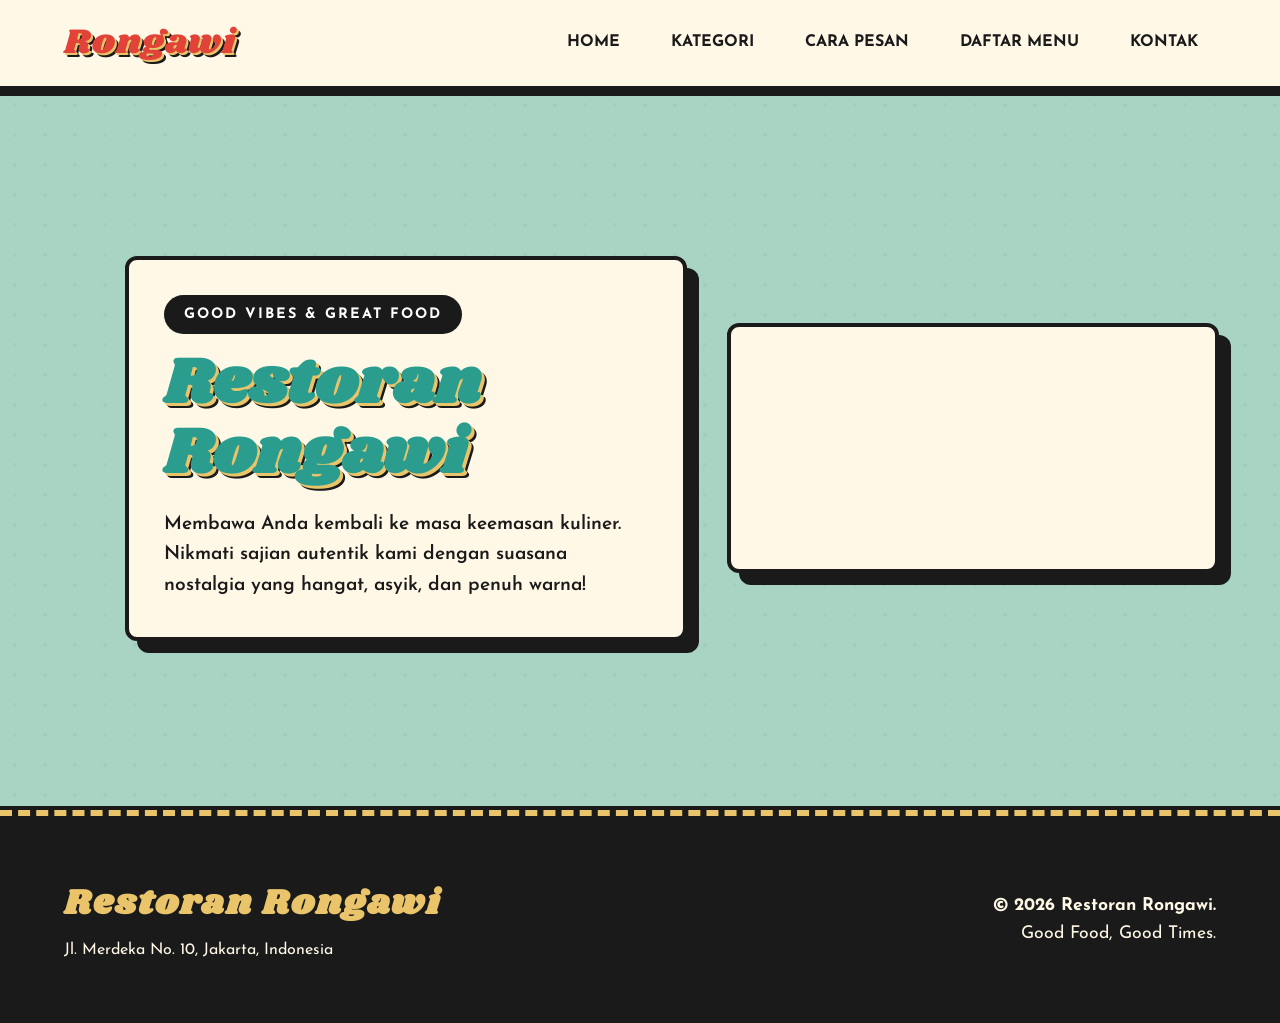
==== index.html @ 77d90e02 "Add files via upload" ====
<!doctype html>
<html lang="id">
  <head>
    <meta charset="UTF-8" />
    <meta name="viewport" content="width=device-width, initial-scale=1.0" />
    <title>Restoran Rongawi | Classic Retro Dining</title>
    <link rel="preconnect" href="https://fonts.googleapis.com" />
    <link rel="preconnect" href="https://fonts.gstatic.com" crossorigin />
    <link
      href="https://fonts.googleapis.com/css2?family=Josefin+Sans:wght@400;600;700&family=Shrikhand&display=swap"
      rel="stylesheet"
    />
    <link rel="stylesheet" href="style.css" />
  </head>

  <body>
    <!-- Menu Navigasi -->
    <nav class="navbar">
      <div class="nav-brand">Rongawi</div>
      <ul class="nav-links">
        <li><a href="index.html">Home</a></li>
        <li><a href="kategori.html">Kategori</a></li>
        <li><a href="cara-pesan.html">Cara Pesan</a></li>
        <li><a href="daftar-menu.html">Daftar Menu</a></li>
        <li><a href="kontak.html">Kontak</a></li>
      </ul>
    </nav>

    <!-- Header / Hero Section dengan Layout Berdampingan (Deskripsi + Video Autoplay) -->
    <header class="hero" id="home">
      <div class="hero-overlay"></div>
      <div class="hero-container">
        <!-- Kotak Deskripsi Resto -->
        <div class="hero-content">
          <span class="subtitle">Good Vibes & Great Food</span>
          <h1>Restoran Rongawi</h1>
          <p class="intro">
            Membawa Anda kembali ke masa keemasan kuliner. Nikmati sajian
            autentik kami dengan suasana nostalgia yang hangat, asyik, dan penuh
            warna!
          </p>
        </div>

        <!-- Kotak Video Cuplikan Dapur (Autoplay & Loop) -->
        <div class="hero-video-wrapper">
          <video autoplay muted loop playsinline>
            <source src="video_menu_resto.mp4" type="video/mp4" />
            Maaf, browser Anda tidak mendukung pemutaran video.
          </video>
        </div>
      </div>
    </header>

    <!-- Footer -->
    <footer>
      <div class="footer-content">
        <div class="footer-brand">
          <h2>Restoran Rongawi</h2>
          <p>Jl. Merdeka No. 10, Jakarta, Indonesia</p>
        </div>
        <div class="footer-meta">
          <p class="copyright">&copy; 2026 Restoran Rongawi.</p>
          <p>Good Food, Good Times.</p>
        </div>
      </div>
    </footer>
  </body>
</html>
---- style.css ----
/* Variabel Warna & Font Tema Retro Modern */
:root {
  --bg-main: #fff8e7; /* Krem Vintage */
  --bg-card: #ffffff;
  --text-main: #1a1a1a; /* Hitam Pekat */
  --accent-red: #e24339; /* Merah Terang Retro */
  --accent-teal: #2a9d8f; /* Hijau Tosca Klasik */
  --accent-yellow: #e9c46a; /* Kuning Mustard */
  --border-color: #1a1a1a;

  --font-heading: "Shrikhand", cursive;
  --font-body: "Josefin Sans", sans-serif;
}

/* Reset Dasar */
* {
  margin: 0;
  padding: 0;
  box-sizing: border-box;
  font-family: var(--font-body);
}

html {
  scroll-behavior: smooth;
}

body {
  background-color: var(--bg-main);
  color: var(--text-main);
  line-height: 1.6;
  background-image: radial-gradient(rgba(0, 0, 0, 0.05) 2px, transparent 2px);
  background-size: 30px 30px;
}

/* Gaya Navigasi (Navbar) */
.navbar {
  background-color: var(--bg-main);
  border-bottom: 4px solid var(--border-color);
  position: sticky;
  top: 0;
  z-index: 1000;
  display: flex;
  justify-content: space-between;
  align-items: center;
  padding: 15px 5%;
  box-shadow: 0 6px 0px var(--border-color);
}

.nav-brand {
  font-family: var(--font-heading);
  font-size: 2.2rem;
  color: var(--accent-red);
  text-shadow:
    2px 2px 0px var(--accent-yellow),
    4px 4px 0px var(--border-color);
  letter-spacing: 1px;
}

.nav-links {
  list-style: none;
  display: flex;
  gap: 15px;
}

.nav-links li a {
  text-decoration: none;
  color: var(--text-main);
  font-size: 1rem;
  font-weight: 700;
  text-transform: uppercase;
  padding: 8px 16px;
  border: 2px solid transparent;
  border-radius: 20px;
  transition: all 0.2s ease;
}

.nav-links li a:hover {
  background-color: var(--accent-yellow);
  border: 2px solid var(--border-color);
  box-shadow: 3px 3px 0px var(--border-color);
}

/* Hero Section (Rata Kiri) */
.hero {
  position: relative;
  height: 80vh;
  background: url("https://images.unsplash.com/photo-1555396273-367ea4eb4db5?auto=format&fit=crop&w=1920&q=80")
    center/cover no-repeat;
  display: flex;
  align-items: center;
  justify-content: flex-start;
  padding-left: 5%;
  border-bottom: 4px solid var(--border-color);
}

.hero-overlay {
  position: absolute;
  top: 0;
  left: 0;
  width: 100%;
  height: 100%;
  background: rgba(42, 157, 143, 0.4);
}

.hero-content {
  position: relative;
  z-index: 2;
  background-color: var(--bg-main);
  padding: 40px;
  max-width: 600px;
  text-align: left;
  border: 4px solid var(--border-color);
  border-radius: 12px;
  box-shadow: 12px 12px 0px var(--border-color);
}

.hero-content .subtitle {
  display: inline-block;
  background-color: var(--text-main);
  color: #fff;
  padding: 8px 20px;
  border-radius: 30px;
  font-size: 0.9rem;
  font-weight: 700;
  text-transform: uppercase;
  letter-spacing: 2px;
  margin-bottom: 15px;
}

.hero-content h1 {
  font-family: var(--font-heading);
  font-size: 4rem;
  color: var(--accent-teal);
  text-shadow:
    3px 3px 0px var(--accent-yellow),
    5px 5px 0px var(--text-main);
  margin-bottom: 20px;
  line-height: 1.1;
}

.hero-content .intro {
  font-size: 1.2rem;
  font-weight: 600;
  color: var(--text-main);
}

/* Container Utama */
.container {
  max-width: 1200px;
  margin: 60px auto;
  padding: 0 20px;
}

/* Judul Section Umum */
.section-header {
  margin-bottom: 40px;
  text-align: left;
}

h2 {
  font-family: var(--font-heading);
  color: var(--accent-red);
  font-size: 2.8rem;
  text-shadow: 3px 3px 0px var(--border-color);
  margin-bottom: 10px;
  letter-spacing: 2px;
}

.section-desc {
  font-size: 1.2rem;
  font-weight: 600;
  color: var(--text-main);
}

/* Bagian Info - Split Layout (Zig-zag) */
.info-section {
  padding: 50px 40px;
  margin-bottom: 60px;
  background-color: var(--accent-yellow);
  border-radius: 16px;
  border: 4px solid var(--border-color);
  box-shadow: 10px 10px 0px var(--border-color);
}

#cara-pesan {
  background-color: var(--accent-teal);
}

#cara-pesan h2,
#cara-pesan .section-desc {
  color: var(--bg-main);
}

#cara-pesan h2 {
  text-shadow: 3px 3px 0px var(--border-color);
}

/* Layout Flex untuk Teks Berdampingan dengan Konten */
.split-layout {
  display: flex;
  gap: 50px;
  align-items: flex-start;
}

.split-layout.reverse {
  flex-direction: row-reverse;
}

.split-text {
  flex: 1;
  /* Diubah menjadi posisi normal (tidak sticky) agar stabil pada halaman terpisah yang pendek */
  position: relative;
}

.split-content {
  flex: 1.5;
}

.category-list,
.steps-list {
  padding-left: 0;
}

.category-list > li {
  list-style: none;
  background: var(--bg-main);
  border: 3px solid var(--border-color);
  border-radius: 12px;
  padding: 20px;
  margin-bottom: 20px;
  box-shadow: 6px 6px 0px var(--border-color);
}

.category-list > li > strong {
  font-family: var(--font-heading);
  font-size: 1.6rem;
  color: var(--accent-red);
  display: block;
  margin-bottom: 10px;
  text-shadow: 2px 2px 0px var(--border-color);
}

.category-list ul {
  margin-left: 20px;
  list-style-type: square;
  font-weight: 600;
  font-size: 1.1rem;
}

.steps-list li {
  margin-bottom: 15px;
  font-size: 1.1rem;
  font-weight: 600;
  background: var(--bg-main);
  color: var(--text-main);
  padding: 15px 20px;
  border: 3px solid var(--border-color);
  border-radius: 10px;
  box-shadow: 5px 5px 0px var(--border-color);
}

/* Bagian Video */
.video-section {
  margin-bottom: 80px;
}

.video-wrapper {
  width: 100%;
  border: 4px solid var(--border-color);
  border-radius: 16px;
  overflow: hidden;
  box-shadow: 12px 12px 0px var(--border-color);
  background-color: var(--bg-main);
}

video {
  width: 100%;
  display: block;
}

/* Layout Grid untuk Daftar Menu */
.menu-grid {
  display: grid;
  grid-template-columns: repeat(auto-fit, minmax(260px, 1fr));
  gap: 30px;
  list-style: none;
}

.menu-card {
  background-color: var(--bg-card);
  border: 4px solid var(--border-color);
  border-radius: 12px;
  overflow: hidden;
  box-shadow: 8px 8px 0px var(--border-color);
  transition:
    transform 0.2s ease,
    box-shadow 0.2s ease;
}

.menu-card:hover {
  transform: translate(-5px, -5px);
  box-shadow: 13px 13px 0px var(--accent-red);
}

.card-img-wrapper {
  width: 100%;
  height: 200px;
  border-bottom: 4px solid var(--border-color);
  overflow: hidden;
}

.menu-card img {
  width: 100%;
  height: 100%;
  object-fit: cover;
  filter: saturate(1.2) contrast(1.1);
}

.card-body {
  padding: 20px;
  display: flex;
  justify-content: space-between;
  align-items: center;
  background-color: var(--bg-main);
}

.menu-card h3 {
  font-family: var(--font-heading);
  color: var(--accent-teal);
  font-size: 1.3rem;
}

.menu-card .price {
  background-color: var(--accent-yellow);
  color: var(--text-main);
  border: 3px solid var(--border-color);
  padding: 5px 12px;
  border-radius: 20px;
  font-weight: 700;
  box-shadow: 3px 3px 0px var(--border-color);
}

/* Footer / Kontak */
footer {
  background-color: var(--text-main);
  color: var(--bg-main);
  padding: 60px 5%;
  border-top: 6px dashed var(--accent-yellow);
}

.footer-content {
  display: flex;
  justify-content: space-between;
  align-items: center;
  flex-wrap: wrap;
  gap: 20px;
}

.footer-brand h2 {
  color: var(--accent-yellow);
  text-shadow: none;
  font-size: 2.2rem;
  margin-bottom: 5px;
}

.footer-meta {
  text-align: right;
  font-size: 1.1rem;
}

.footer-meta .copyright {
  font-weight: 700;
}

/* Responsif Mobile */
@media (max-width: 768px) {
  .navbar {
    flex-direction: column;
    padding: 15px;
    gap: 15px;
  }

  .nav-links {
    flex-wrap: wrap;
    justify-content: center;
  }

  .hero {
    justify-content: center;
    padding-left: 0;
  }

  .hero-content {
    margin: 0 20px;
    text-align: center;
  }

  .section-header {
    text-align: center;
  }

  h2 {
    font-size: 2.2rem;
    text-align: center;
  }

  .split-layout,
  .split-layout.reverse {
    flex-direction: column;
    gap: 20px;
  }

  .split-text {
    position: static;
    text-align: center;
  }

  .info-section {
    padding: 30px 20px;
  }

  .footer-content {
    flex-direction: column;
    text-align: center;
  }

  .footer-meta {
    text-align: center;
  }
}

/* Styling Tambahan untuk Hero Section Berdampingan dengan Video */
.hero-container {
  position: relative;
  z-index: 2;
  display: flex;
  align-items: center;
  justify-content: space-between;
  gap: 40px;
  width: 90%;
  max-width: 1200px;
  margin: 0 auto;
}

.hero-content {
  flex: 1;
  background-color: var(--bg-main);
  padding: 35px;
  text-align: left;
  border: 4px solid var(--border-color);
  border-radius: 12px;
  box-shadow: 12px 12px 0px var(--border-color);
}

.hero-video-wrapper {
  flex: 1;
  border: 4px solid var(--border-color);
  border-radius: 12px;
  overflow: hidden;
  box-shadow: 12px 12px 0px var(--border-color);
  background-color: var(--bg-main);
  max-height: 450px;
}

.hero-video-wrapper video {
  width: 100%;
  height: 100%;
  object-fit: cover;
  display: block;
}

/* Penyesuaian Responsif untuk Layar Mobile/Tablet */
@media (max-width: 992px) {
  .hero-container {
    flex-direction: column;
    padding: 30px 0;
  }
  .hero {
    height: auto;
    padding: 40px 20px;
  }
}
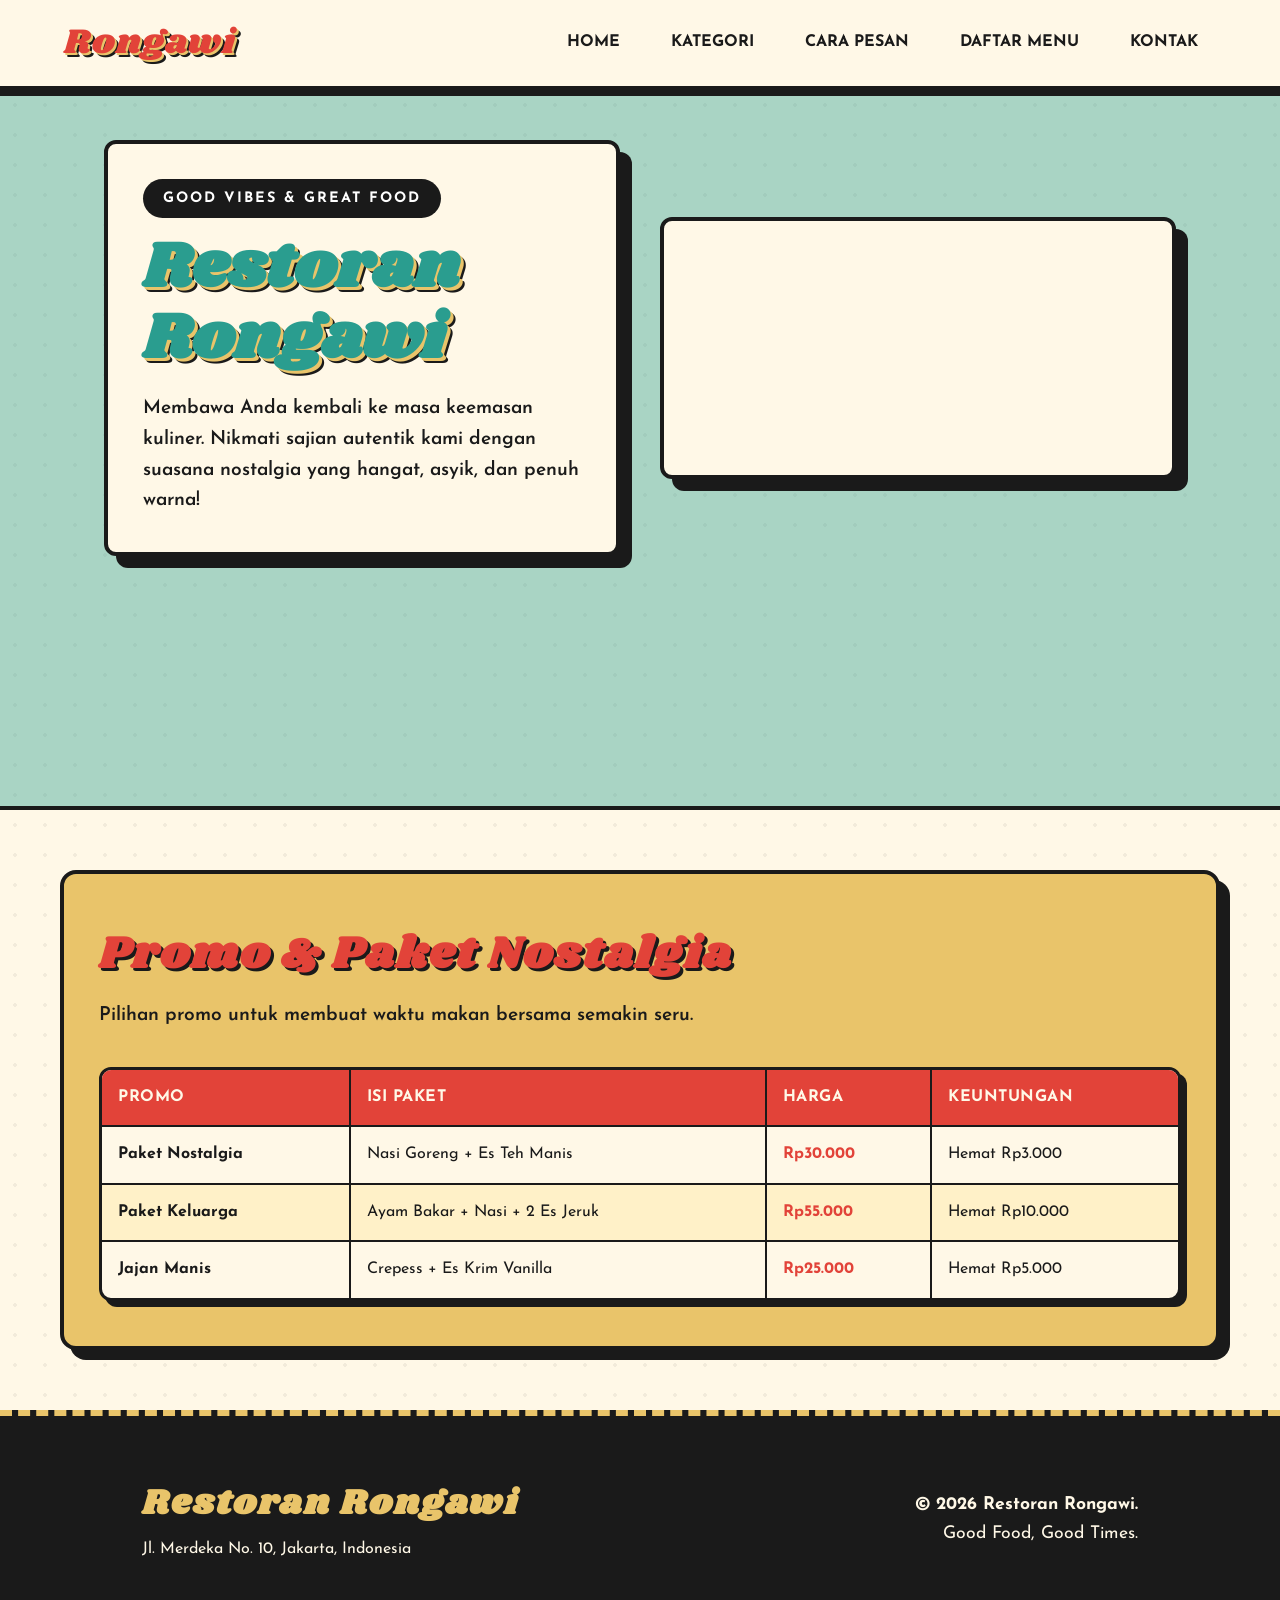
==== commit 36dc00fb: "Add files via upload" ====
--- a/index.html
+++ b/index.html
@@ -1,68 +1,112 @@
-<!doctype html>
-<html lang="id">
-  <head>
-    <meta charset="UTF-8" />
-    <meta name="viewport" content="width=device-width, initial-scale=1.0" />
-    <title>Restoran Rongawi | Classic Retro Dining</title>
-    <link rel="preconnect" href="https://fonts.googleapis.com" />
-    <link rel="preconnect" href="https://fonts.gstatic.com" crossorigin />
-    <link
-      href="https://fonts.googleapis.com/css2?family=Josefin+Sans:wght@400;600;700&family=Shrikhand&display=swap"
-      rel="stylesheet"
-    />
-    <link rel="stylesheet" href="style.css" />
-  </head>
-
-  <body>
-    <!-- Menu Navigasi -->
-    <nav class="navbar">
-      <div class="nav-brand">Rongawi</div>
-      <ul class="nav-links">
-        <li><a href="index.html">Home</a></li>
-        <li><a href="kategori.html">Kategori</a></li>
-        <li><a href="cara-pesan.html">Cara Pesan</a></li>
-        <li><a href="daftar-menu.html">Daftar Menu</a></li>
-        <li><a href="kontak.html">Kontak</a></li>
-      </ul>
-    </nav>
-
-    <!-- Header / Hero Section dengan Layout Berdampingan (Deskripsi + Video Autoplay) -->
-    <header class="hero" id="home">
-      <div class="hero-overlay"></div>
-      <div class="hero-container">
-        <!-- Kotak Deskripsi Resto -->
-        <div class="hero-content">
-          <span class="subtitle">Good Vibes & Great Food</span>
-          <h1>Restoran Rongawi</h1>
-          <p class="intro">
-            Membawa Anda kembali ke masa keemasan kuliner. Nikmati sajian
-            autentik kami dengan suasana nostalgia yang hangat, asyik, dan penuh
-            warna!
-          </p>
-        </div>
-
-        <!-- Kotak Video Cuplikan Dapur (Autoplay & Loop) -->
-        <div class="hero-video-wrapper">
-          <video autoplay muted loop playsinline>
-            <source src="video_menu_resto.mp4" type="video/mp4" />
-            Maaf, browser Anda tidak mendukung pemutaran video.
-          </video>
-        </div>
-      </div>
-    </header>
-
-    <!-- Footer -->
-    <footer>
-      <div class="footer-content">
-        <div class="footer-brand">
-          <h2>Restoran Rongawi</h2>
-          <p>Jl. Merdeka No. 10, Jakarta, Indonesia</p>
-        </div>
-        <div class="footer-meta">
-          <p class="copyright">&copy; 2026 Restoran Rongawi.</p>
-          <p>Good Food, Good Times.</p>
-        </div>
-      </div>
-    </footer>
-  </body>
-</html>
+<!doctype html>
+<html lang="id">
+  <head>
+    <meta charset="UTF-8" />
+    <meta name="viewport" content="width=device-width, initial-scale=1.0" />
+    <title>Restoran Rongawi | Classic Retro Dining</title>
+    <link rel="preconnect" href="https://fonts.googleapis.com" />
+    <link rel="preconnect" href="https://fonts.gstatic.com" crossorigin />
+    <link
+      href="https://fonts.googleapis.com/css2?family=Josefin+Sans:wght@400;600;700&family=Shrikhand&display=swap"
+      rel="stylesheet"
+    />
+    <link rel="stylesheet" href="style.css" />
+  </head>
+
+  <body>
+    <nav class="navbar">
+      <div class="nav-brand">Rongawi</div>
+      <ul class="nav-links">
+        <li><a href="index.html">Home</a></li>
+        <li><a href="kategori.html">Kategori</a></li>
+        <li><a href="cara-pesan.html">Cara Pesan</a></li>
+        <li><a href="daftar-menu.html">Daftar Menu</a></li>
+        <li><a href="kontak.html">Kontak</a></li>
+      </ul>
+    </nav>
+
+    <header class="hero" id="home">
+      <div class="hero-overlay"></div>
+      <table class="layout-table hero-table">
+        <tr>
+          <td class="hero-content-cell">
+            <div class="hero-content">
+              <span class="subtitle">Good Vibes & Great Food</span>
+              <h1>Restoran Rongawi</h1>
+              <p class="intro">
+                Membawa Anda kembali ke masa keemasan kuliner. Nikmati sajian
+                autentik kami dengan suasana nostalgia yang hangat, asyik, dan penuh
+                warna!
+              </p>
+            </div>
+          </td>
+          <td class="hero-video-cell">
+            <div class="hero-video-wrapper">
+              <video autoplay muted loop playsinline>
+                <source src="video_menu_resto.mp4" type="video/mp4" />
+                Maaf, browser Anda tidak mendukung pemutaran video.
+              </video>
+            </div>
+          </td>
+        </tr>
+      </table>
+    </header>
+
+    <main class="container">
+      <section class="promotion-section">
+        <div class="section-header">
+          <h2>Promo & Paket Nostalgia</h2>
+          <p class="section-desc">
+            Pilihan promo untuk membuat waktu makan bersama semakin seru.
+          </p>
+        </div>
+
+        <table class="promo-table">
+          <thead>
+            <tr>
+              <th>Promo</th>
+              <th>Isi Paket</th>
+              <th>Harga</th>
+              <th>Keuntungan</th>
+            </tr>
+          </thead>
+          <tbody>
+            <tr>
+              <td><strong>Paket Nostalgia</strong></td>
+              <td>Nasi Goreng + Es Teh Manis</td>
+              <td>Rp30.000</td>
+              <td>Hemat Rp3.000</td>
+            </tr>
+            <tr>
+              <td><strong>Paket Keluarga</strong></td>
+              <td>Ayam Bakar + Nasi + 2 Es Jeruk</td>
+              <td>Rp55.000</td>
+              <td>Hemat Rp10.000</td>
+            </tr>
+            <tr>
+              <td><strong>Jajan Manis</strong></td>
+              <td>Crepess + Es Krim Vanilla</td>
+              <td>Rp25.000</td>
+              <td>Hemat Rp5.000</td>
+            </tr>
+          </tbody>
+        </table>
+      </section>
+    </main>
+
+    <footer>
+      <table class="footer-table">
+        <tr>
+          <td class="footer-brand">
+            <h2>Restoran Rongawi</h2>
+            <p>Jl. Merdeka No. 10, Jakarta, Indonesia</p>
+          </td>
+          <td class="footer-meta">
+            <p class="copyright">&copy; 2026 Restoran Rongawi.</p>
+            <p>Good Food, Good Times.</p>
+          </td>
+        </tr>
+      </table>
+    </footer>
+  </body>
+</html>
--- a/style.css
+++ b/style.css
@@ -1,482 +1,623 @@
-/* Variabel Warna & Font Tema Retro Modern */
-:root {
-  --bg-main: #fff8e7; /* Krem Vintage */
-  --bg-card: #ffffff;
-  --text-main: #1a1a1a; /* Hitam Pekat */
-  --accent-red: #e24339; /* Merah Terang Retro */
-  --accent-teal: #2a9d8f; /* Hijau Tosca Klasik */
-  --accent-yellow: #e9c46a; /* Kuning Mustard */
-  --border-color: #1a1a1a;
-
-  --font-heading: "Shrikhand", cursive;
-  --font-body: "Josefin Sans", sans-serif;
-}
-
-/* Reset Dasar */
-* {
-  margin: 0;
-  padding: 0;
-  box-sizing: border-box;
-  font-family: var(--font-body);
-}
-
-html {
-  scroll-behavior: smooth;
-}
-
-body {
-  background-color: var(--bg-main);
-  color: var(--text-main);
-  line-height: 1.6;
-  background-image: radial-gradient(rgba(0, 0, 0, 0.05) 2px, transparent 2px);
-  background-size: 30px 30px;
-}
-
-/* Gaya Navigasi (Navbar) */
-.navbar {
-  background-color: var(--bg-main);
-  border-bottom: 4px solid var(--border-color);
-  position: sticky;
-  top: 0;
-  z-index: 1000;
-  display: flex;
-  justify-content: space-between;
-  align-items: center;
-  padding: 15px 5%;
-  box-shadow: 0 6px 0px var(--border-color);
-}
-
-.nav-brand {
-  font-family: var(--font-heading);
-  font-size: 2.2rem;
-  color: var(--accent-red);
-  text-shadow:
-    2px 2px 0px var(--accent-yellow),
-    4px 4px 0px var(--border-color);
-  letter-spacing: 1px;
-}
-
-.nav-links {
-  list-style: none;
-  display: flex;
-  gap: 15px;
-}
-
-.nav-links li a {
-  text-decoration: none;
-  color: var(--text-main);
-  font-size: 1rem;
-  font-weight: 700;
-  text-transform: uppercase;
-  padding: 8px 16px;
-  border: 2px solid transparent;
-  border-radius: 20px;
-  transition: all 0.2s ease;
-}
-
-.nav-links li a:hover {
-  background-color: var(--accent-yellow);
-  border: 2px solid var(--border-color);
-  box-shadow: 3px 3px 0px var(--border-color);
-}
-
-/* Hero Section (Rata Kiri) */
-.hero {
-  position: relative;
-  height: 80vh;
-  background: url("https://images.unsplash.com/photo-1555396273-367ea4eb4db5?auto=format&fit=crop&w=1920&q=80")
-    center/cover no-repeat;
-  display: flex;
-  align-items: center;
-  justify-content: flex-start;
-  padding-left: 5%;
-  border-bottom: 4px solid var(--border-color);
-}
-
-.hero-overlay {
-  position: absolute;
-  top: 0;
-  left: 0;
-  width: 100%;
-  height: 100%;
-  background: rgba(42, 157, 143, 0.4);
-}
-
-.hero-content {
-  position: relative;
-  z-index: 2;
-  background-color: var(--bg-main);
-  padding: 40px;
-  max-width: 600px;
-  text-align: left;
-  border: 4px solid var(--border-color);
-  border-radius: 12px;
-  box-shadow: 12px 12px 0px var(--border-color);
-}
-
-.hero-content .subtitle {
-  display: inline-block;
-  background-color: var(--text-main);
-  color: #fff;
-  padding: 8px 20px;
-  border-radius: 30px;
-  font-size: 0.9rem;
-  font-weight: 700;
-  text-transform: uppercase;
-  letter-spacing: 2px;
-  margin-bottom: 15px;
-}
-
-.hero-content h1 {
-  font-family: var(--font-heading);
-  font-size: 4rem;
-  color: var(--accent-teal);
-  text-shadow:
-    3px 3px 0px var(--accent-yellow),
-    5px 5px 0px var(--text-main);
-  margin-bottom: 20px;
-  line-height: 1.1;
-}
-
-.hero-content .intro {
-  font-size: 1.2rem;
-  font-weight: 600;
-  color: var(--text-main);
-}
-
-/* Container Utama */
-.container {
-  max-width: 1200px;
-  margin: 60px auto;
-  padding: 0 20px;
-}
-
-/* Judul Section Umum */
-.section-header {
-  margin-bottom: 40px;
-  text-align: left;
-}
-
-h2 {
-  font-family: var(--font-heading);
-  color: var(--accent-red);
-  font-size: 2.8rem;
-  text-shadow: 3px 3px 0px var(--border-color);
-  margin-bottom: 10px;
-  letter-spacing: 2px;
-}
-
-.section-desc {
-  font-size: 1.2rem;
-  font-weight: 600;
-  color: var(--text-main);
-}
-
-/* Bagian Info - Split Layout (Zig-zag) */
-.info-section {
-  padding: 50px 40px;
-  margin-bottom: 60px;
-  background-color: var(--accent-yellow);
-  border-radius: 16px;
-  border: 4px solid var(--border-color);
-  box-shadow: 10px 10px 0px var(--border-color);
-}
-
-#cara-pesan {
-  background-color: var(--accent-teal);
-}
-
-#cara-pesan h2,
-#cara-pesan .section-desc {
-  color: var(--bg-main);
-}
-
-#cara-pesan h2 {
-  text-shadow: 3px 3px 0px var(--border-color);
-}
-
-/* Layout Flex untuk Teks Berdampingan dengan Konten */
-.split-layout {
-  display: flex;
-  gap: 50px;
-  align-items: flex-start;
-}
-
-.split-layout.reverse {
-  flex-direction: row-reverse;
-}
-
-.split-text {
-  flex: 1;
-  /* Diubah menjadi posisi normal (tidak sticky) agar stabil pada halaman terpisah yang pendek */
-  position: relative;
-}
-
-.split-content {
-  flex: 1.5;
-}
-
-.category-list,
-.steps-list {
-  padding-left: 0;
-}
-
-.category-list > li {
-  list-style: none;
-  background: var(--bg-main);
-  border: 3px solid var(--border-color);
-  border-radius: 12px;
-  padding: 20px;
-  margin-bottom: 20px;
-  box-shadow: 6px 6px 0px var(--border-color);
-}
-
-.category-list > li > strong {
-  font-family: var(--font-heading);
-  font-size: 1.6rem;
-  color: var(--accent-red);
-  display: block;
-  margin-bottom: 10px;
-  text-shadow: 2px 2px 0px var(--border-color);
-}
-
-.category-list ul {
-  margin-left: 20px;
-  list-style-type: square;
-  font-weight: 600;
-  font-size: 1.1rem;
-}
-
-.steps-list li {
-  margin-bottom: 15px;
-  font-size: 1.1rem;
-  font-weight: 600;
-  background: var(--bg-main);
-  color: var(--text-main);
-  padding: 15px 20px;
-  border: 3px solid var(--border-color);
-  border-radius: 10px;
-  box-shadow: 5px 5px 0px var(--border-color);
-}
-
-/* Bagian Video */
-.video-section {
-  margin-bottom: 80px;
-}
-
-.video-wrapper {
-  width: 100%;
-  border: 4px solid var(--border-color);
-  border-radius: 16px;
-  overflow: hidden;
-  box-shadow: 12px 12px 0px var(--border-color);
-  background-color: var(--bg-main);
-}
-
-video {
-  width: 100%;
-  display: block;
-}
-
-/* Layout Grid untuk Daftar Menu */
-.menu-grid {
-  display: grid;
-  grid-template-columns: repeat(auto-fit, minmax(260px, 1fr));
-  gap: 30px;
-  list-style: none;
-}
-
-.menu-card {
-  background-color: var(--bg-card);
-  border: 4px solid var(--border-color);
-  border-radius: 12px;
-  overflow: hidden;
-  box-shadow: 8px 8px 0px var(--border-color);
-  transition:
-    transform 0.2s ease,
-    box-shadow 0.2s ease;
-}
-
-.menu-card:hover {
-  transform: translate(-5px, -5px);
-  box-shadow: 13px 13px 0px var(--accent-red);
-}
-
-.card-img-wrapper {
-  width: 100%;
-  height: 200px;
-  border-bottom: 4px solid var(--border-color);
-  overflow: hidden;
-}
-
-.menu-card img {
-  width: 100%;
-  height: 100%;
-  object-fit: cover;
-  filter: saturate(1.2) contrast(1.1);
-}
-
-.card-body {
-  padding: 20px;
-  display: flex;
-  justify-content: space-between;
-  align-items: center;
-  background-color: var(--bg-main);
-}
-
-.menu-card h3 {
-  font-family: var(--font-heading);
-  color: var(--accent-teal);
-  font-size: 1.3rem;
-}
-
-.menu-card .price {
-  background-color: var(--accent-yellow);
-  color: var(--text-main);
-  border: 3px solid var(--border-color);
-  padding: 5px 12px;
-  border-radius: 20px;
-  font-weight: 700;
-  box-shadow: 3px 3px 0px var(--border-color);
-}
-
-/* Footer / Kontak */
-footer {
-  background-color: var(--text-main);
-  color: var(--bg-main);
-  padding: 60px 5%;
-  border-top: 6px dashed var(--accent-yellow);
-}
-
-.footer-content {
-  display: flex;
-  justify-content: space-between;
-  align-items: center;
-  flex-wrap: wrap;
-  gap: 20px;
-}
-
-.footer-brand h2 {
-  color: var(--accent-yellow);
-  text-shadow: none;
-  font-size: 2.2rem;
-  margin-bottom: 5px;
-}
-
-.footer-meta {
-  text-align: right;
-  font-size: 1.1rem;
-}
-
-.footer-meta .copyright {
-  font-weight: 700;
-}
-
-/* Responsif Mobile */
-@media (max-width: 768px) {
-  .navbar {
-    flex-direction: column;
-    padding: 15px;
-    gap: 15px;
-  }
-
-  .nav-links {
-    flex-wrap: wrap;
-    justify-content: center;
-  }
-
-  .hero {
-    justify-content: center;
-    padding-left: 0;
-  }
-
-  .hero-content {
-    margin: 0 20px;
-    text-align: center;
-  }
-
-  .section-header {
-    text-align: center;
-  }
-
-  h2 {
-    font-size: 2.2rem;
-    text-align: center;
-  }
-
-  .split-layout,
-  .split-layout.reverse {
-    flex-direction: column;
-    gap: 20px;
-  }
-
-  .split-text {
-    position: static;
-    text-align: center;
-  }
-
-  .info-section {
-    padding: 30px 20px;
-  }
-
-  .footer-content {
-    flex-direction: column;
-    text-align: center;
-  }
-
-  .footer-meta {
-    text-align: center;
-  }
-}
-
-/* Styling Tambahan untuk Hero Section Berdampingan dengan Video */
-.hero-container {
-  position: relative;
-  z-index: 2;
-  display: flex;
-  align-items: center;
-  justify-content: space-between;
-  gap: 40px;
-  width: 90%;
-  max-width: 1200px;
-  margin: 0 auto;
-}
-
-.hero-content {
-  flex: 1;
-  background-color: var(--bg-main);
-  padding: 35px;
-  text-align: left;
-  border: 4px solid var(--border-color);
-  border-radius: 12px;
-  box-shadow: 12px 12px 0px var(--border-color);
-}
-
-.hero-video-wrapper {
-  flex: 1;
-  border: 4px solid var(--border-color);
-  border-radius: 12px;
-  overflow: hidden;
-  box-shadow: 12px 12px 0px var(--border-color);
-  background-color: var(--bg-main);
-  max-height: 450px;
-}
-
-.hero-video-wrapper video {
-  width: 100%;
-  height: 100%;
-  object-fit: cover;
-  display: block;
-}
-
-/* Penyesuaian Responsif untuk Layar Mobile/Tablet */
-@media (max-width: 992px) {
-  .hero-container {
-    flex-direction: column;
-    padding: 30px 0;
-  }
-  .hero {
-    height: auto;
-    padding: 40px 20px;
-  }
-}
+/* Variabel Warna & Font Tema Retro Modern */
+:root {
+  --bg-main: #fff8e7;
+  --bg-card: #ffffff;
+  --text-main: #1a1a1a;
+  --accent-red: #e24339;
+  --accent-teal: #2a9d8f;
+  --accent-yellow: #e9c46a;
+  --border-color: #1a1a1a;
+  --font-heading: "Shrikhand", cursive;
+  --font-body: "Josefin Sans", sans-serif;
+}
+
+* {
+  margin: 0;
+  padding: 0;
+  box-sizing: border-box;
+  font-family: var(--font-body);
+}
+
+html {
+  scroll-behavior: smooth;
+}
+
+body {
+  background-color: var(--bg-main);
+  color: var(--text-main);
+  line-height: 1.6;
+  background-image: radial-gradient(rgba(0, 0, 0, 0.05) 2px, transparent 2px);
+  background-size: 30px 30px;
+}
+
+.navbar {
+  background-color: var(--bg-main);
+  border-bottom: 4px solid var(--border-color);
+  position: sticky;
+  top: 0;
+  z-index: 1000;
+  display: flex;
+  justify-content: space-between;
+  align-items: center;
+  padding: 15px 5%;
+  box-shadow: 0 6px 0px var(--border-color);
+}
+
+.nav-brand {
+  font-family: var(--font-heading);
+  font-size: 2.2rem;
+  color: var(--accent-red);
+  text-shadow: 2px 2px 0px var(--accent-yellow), 4px 4px 0px var(--border-color);
+  letter-spacing: 1px;
+}
+
+.nav-links {
+  list-style: none;
+  display: flex;
+  gap: 15px;
+}
+
+.nav-links li a {
+  text-decoration: none;
+  color: var(--text-main);
+  font-size: 1rem;
+  font-weight: 700;
+  text-transform: uppercase;
+  padding: 8px 16px;
+  border: 2px solid transparent;
+  border-radius: 20px;
+  transition: all 0.2s ease;
+}
+
+.nav-links li a:hover {
+  background-color: var(--accent-yellow);
+  border: 2px solid var(--border-color);
+  box-shadow: 3px 3px 0px var(--border-color);
+}
+
+.hero {
+  position: relative;
+  min-height: 80vh;
+  background: url("https://images.unsplash.com/photo-1555396273-367ea4eb4db5?auto=format&fit=crop&w=1920&q=80") center/cover no-repeat;
+  border-bottom: 4px solid var(--border-color);
+  padding: 50px 5%;
+}
+
+.hero-overlay {
+  position: absolute;
+  inset: 0;
+  background: rgba(42, 157, 143, 0.4);
+}
+
+.layout-table {
+  position: relative;
+  z-index: 2;
+  width: 100%;
+  border-collapse: separate;
+  border-spacing: 40px 0;
+}
+
+.hero-table {
+  max-width: 1200px;
+  margin: 0 auto;
+}
+
+.hero-table td {
+  width: 50%;
+  vertical-align: middle;
+}
+
+.hero-content {
+  background-color: var(--bg-main);
+  padding: 35px;
+  text-align: left;
+  border: 4px solid var(--border-color);
+  border-radius: 12px;
+  box-shadow: 12px 12px 0px var(--border-color);
+}
+
+.hero-content .subtitle {
+  display: inline-block;
+  background-color: var(--text-main);
+  color: #fff;
+  padding: 8px 20px;
+  border-radius: 30px;
+  font-size: 0.9rem;
+  font-weight: 700;
+  text-transform: uppercase;
+  letter-spacing: 2px;
+  margin-bottom: 15px;
+}
+
+.hero-content h1 {
+  font-family: var(--font-heading);
+  font-size: 4rem;
+  color: var(--accent-teal);
+  text-shadow: 3px 3px 0px var(--accent-yellow), 5px 5px 0px var(--text-main);
+  margin-bottom: 20px;
+  line-height: 1.1;
+}
+
+.hero-content .intro {
+  font-size: 1.2rem;
+  font-weight: 600;
+}
+
+.hero-video-wrapper {
+  border: 4px solid var(--border-color);
+  border-radius: 12px;
+  overflow: hidden;
+  box-shadow: 12px 12px 0px var(--border-color);
+  background-color: var(--bg-main);
+  max-height: 450px;
+}
+
+.hero-video-wrapper video {
+  width: 100%;
+  height: 100%;
+  object-fit: cover;
+  display: block;
+}
+
+.container {
+  max-width: 1200px;
+  margin: 60px auto;
+  padding: 0 20px;
+}
+
+.section-header {
+  margin-bottom: 35px;
+  text-align: left;
+}
+
+h2 {
+  font-family: var(--font-heading);
+  color: var(--accent-red);
+  font-size: 2.8rem;
+  text-shadow: 3px 3px 0px var(--border-color);
+  margin-bottom: 10px;
+  letter-spacing: 2px;
+}
+
+.section-desc {
+  font-size: 1.2rem;
+  font-weight: 600;
+}
+
+.info-section,
+.promotion-section {
+  padding: 45px 35px;
+  margin-bottom: 60px;
+  background-color: var(--accent-yellow);
+  border-radius: 16px;
+  border: 4px solid var(--border-color);
+  box-shadow: 10px 10px 0px var(--border-color);
+}
+
+#cara-pesan {
+  background-color: var(--accent-teal);
+}
+
+#cara-pesan h2,
+#cara-pesan .section-desc {
+  color: var(--bg-main);
+}
+
+.split-table {
+  border-spacing: 45px 0;
+}
+
+.split-table td {
+  vertical-align: top;
+}
+
+.split-text-cell {
+  width: 35%;
+  padding-top: 20px;
+}
+
+.split-content-cell {
+  width: 65%;
+}
+
+.category-table,
+.steps-table,
+.contact-table,
+.menu-table,
+.promo-table {
+  width: 100%;
+  border-collapse: separate;
+  border-spacing: 0;
+  border: 3px solid var(--border-color);
+  border-radius: 12px;
+  overflow: hidden;
+  background: var(--bg-main);
+  box-shadow: 6px 6px 0px var(--border-color);
+}
+
+.category-table th,
+.category-table td,
+.steps-table th,
+.steps-table td,
+.contact-table th,
+.contact-table td,
+.menu-table th,
+.menu-table td,
+.promo-table th,
+.promo-table td {
+  padding: 15px 16px;
+  border-right: 2px solid var(--border-color);
+  border-bottom: 2px solid var(--border-color);
+  text-align: left;
+  vertical-align: top;
+}
+
+.category-table th:last-child,
+.category-table td:last-child,
+.steps-table th:last-child,
+.steps-table td:last-child,
+.contact-table th:last-child,
+.contact-table td:last-child,
+.menu-table th:last-child,
+.menu-table td:last-child,
+.promo-table th:last-child,
+.promo-table td:last-child {
+  border-right: 0;
+}
+
+.category-table tr:last-child td,
+.steps-table tr:last-child td,
+.contact-table tr:last-child td,
+.menu-table tr:last-child td,
+.promo-table tr:last-child td {
+  border-bottom: 0;
+}
+
+.category-table th,
+.steps-table th,
+.contact-table th,
+.menu-table th,
+.promo-table th {
+  background: var(--accent-red);
+  color: var(--bg-main);
+  font-weight: 700;
+  text-transform: uppercase;
+  letter-spacing: 0.5px;
+}
+
+.category-table td:first-child {
+  width: 32%;
+  font-size: 1.1rem;
+  font-weight: 700;
+  color: var(--accent-red);
+}
+
+.category-table ul {
+  margin-left: 20px;
+  font-weight: 600;
+}
+
+.steps-table th:first-child,
+.steps-table td:first-child {
+  width: 70px;
+  text-align: center;
+}
+
+.steps-table td:first-child {
+  font-family: var(--font-heading);
+  font-size: 1.4rem;
+  background: var(--accent-yellow);
+}
+
+.steps-table td:last-child {
+  font-size: 1.05rem;
+  font-weight: 600;
+}
+
+.menu-table {
+  box-shadow: 8px 8px 0px var(--border-color);
+}
+
+.menu-table tbody tr:nth-child(even),
+.promo-table tbody tr:nth-child(even),
+.contact-table tbody tr:nth-child(even),
+.category-table tbody tr:nth-child(even) {
+  background: #fff1c8;
+}
+
+.menu-table td:nth-child(1) {
+  width: 65px;
+  text-align: center;
+}
+
+.menu-table td:nth-child(4),
+.menu-table td:nth-child(5) {
+  font-weight: 700;
+}
+
+.menu-table td:nth-child(4) {
+  color: var(--accent-red);
+}
+
+.promo-table {
+  box-shadow: 6px 6px 0px var(--border-color);
+}
+
+.promo-table td:nth-child(3) {
+  color: var(--accent-red);
+  font-weight: 700;
+  white-space: nowrap;
+}
+
+.compact-promo {
+  background-color: var(--accent-teal);
+}
+
+.compact-promo h2,
+.compact-promo .section-desc {
+  color: var(--bg-main);
+}
+
+.contact-section {
+  background-color: var(--accent-yellow);
+}
+
+.contact-table {
+  margin-bottom: 35px;
+}
+
+.contact-table th:first-child,
+.contact-table td:first-child {
+  width: 35%;
+  font-weight: 700;
+}
+
+.contact-promo {
+  box-shadow: 6px 6px 0px var(--border-color);
+}
+
+footer {
+  background-color: var(--text-main);
+  color: var(--bg-main);
+  padding: 50px 5%;
+  border-top: 6px dashed var(--accent-yellow);
+}
+
+.footer-table {
+  width: 90%;
+  max-width: 1200px;
+  margin: 0 auto;
+  border-collapse: collapse;
+}
+
+.footer-table td {
+  vertical-align: middle;
+  padding: 10px 20px;
+}
+
+.footer-brand h2 {
+  color: var(--accent-yellow);
+  text-shadow: none;
+  font-size: 2.2rem;
+  margin-bottom: 5px;
+}
+
+.footer-meta {
+  text-align: right;
+  font-size: 1.1rem;
+}
+
+.footer-meta .copyright {
+  font-weight: 700;
+}
+
+@media (max-width: 992px) {
+  .hero {
+    min-height: auto;
+    padding: 40px 20px;
+  }
+
+  .hero-table,
+  .split-table {
+    border-spacing: 0;
+  }
+
+  .hero-table,
+  .hero-table tbody,
+  .hero-table tr,
+  .hero-table td,
+  .split-table,
+  .split-table tbody,
+  .split-table tr,
+  .split-table td {
+    display: block;
+    width: 100%;
+  }
+
+  .hero-table td,
+  .split-text-cell,
+  .split-content-cell {
+    margin-bottom: 35px;
+  }
+
+  .hero-table td:last-child,
+  .split-table td:last-child {
+    margin-bottom: 0;
+  }
+
+  .hero-content h1 {
+    font-size: 3rem;
+  }
+
+  .container {
+    margin: 45px auto;
+  }
+}
+
+@media (max-width: 768px) {
+  .navbar {
+    flex-direction: column;
+    padding: 15px;
+    gap: 15px;
+  }
+
+  .nav-links {
+    flex-wrap: wrap;
+    justify-content: center;
+    gap: 8px;
+  }
+
+  .nav-links li a {
+    padding: 7px 10px;
+    font-size: 0.85rem;
+  }
+
+  .hero-content {
+    padding: 25px;
+    text-align: center;
+  }
+
+  .hero-content h1 {
+    font-size: 2.5rem;
+  }
+
+  .section-header {
+    text-align: center;
+  }
+
+  h2 {
+    font-size: 2.2rem;
+    text-align: center;
+  }
+
+  .info-section,
+  .promotion-section {
+    padding: 30px 20px;
+  }
+
+  .category-table,
+  .steps-table,
+  .contact-table,
+  .menu-table,
+  .promo-table {
+    font-size: 0.9rem;
+  }
+
+  .category-table th,
+  .category-table td,
+  .steps-table th,
+  .steps-table td,
+  .contact-table th,
+  .contact-table td,
+  .menu-table th,
+  .menu-table td,
+  .promo-table th,
+  .promo-table td {
+    padding: 11px 9px;
+  }
+
+  .menu-table,
+  .promo-table {
+    display: block;
+    overflow-x: auto;
+    white-space: nowrap;
+  }
+
+  .footer-table,
+  .footer-table tbody,
+  .footer-table tr,
+  .footer-table td {
+    display: block;
+    width: 100%;
+    text-align: center;
+  }
+
+  .footer-meta {
+    margin-top: 20px;
+  }
+}
+
+
+/* Tabel daftar menu dengan foto asli */
+.menu-photo-table {
+  width: 100%;
+  border-collapse: separate;
+  border-spacing: 0;
+  border: 4px solid var(--border-color);
+  border-radius: 12px;
+  overflow: hidden;
+  background: var(--bg-card);
+  box-shadow: 8px 8px 0 var(--border-color);
+}
+
+.menu-photo-table th,
+.menu-photo-table td {
+  padding: 14px;
+  border-right: 2px solid var(--border-color);
+  border-bottom: 2px solid var(--border-color);
+  text-align: left;
+  vertical-align: middle;
+}
+
+.menu-photo-table th:last-child,
+.menu-photo-table td:last-child {
+  border-right: 0;
+}
+
+.menu-photo-table tr:last-child td {
+  border-bottom: 0;
+}
+
+.menu-photo-table th {
+  background: var(--accent-red);
+  color: var(--bg-main);
+  text-transform: uppercase;
+  font-weight: 700;
+}
+
+.menu-photo-table tbody tr:nth-child(even) {
+  background: #fff1c8;
+}
+
+.menu-photo-table td:first-child {
+  width: 180px;
+  text-align: center;
+}
+
+.menu-photo-table td:first-child img {
+  width: 150px;
+  height: 110px;
+  object-fit: cover;
+  display: block;
+  margin: auto;
+  border: 3px solid var(--border-color);
+  border-radius: 8px;
+}
+
+.menu-photo-table td:nth-child(2) {
+  color: var(--accent-teal);
+  font-size: 1.15rem;
+}
+
+.menu-photo-table td:nth-child(4),
+.menu-photo-table td:nth-child(5) {
+  font-weight: 700;
+}
+
+.menu-photo-table td:nth-child(4) {
+  color: var(--accent-red);
+  white-space: nowrap;
+}
+
+@media (max-width: 768px) {
+  .menu-photo-table {
+    display: block;
+    overflow-x: auto;
+    white-space: nowrap;
+  }
+
+  .menu-photo-table td:first-child img {
+    width: 120px;
+    height: 90px;
+  }
+}
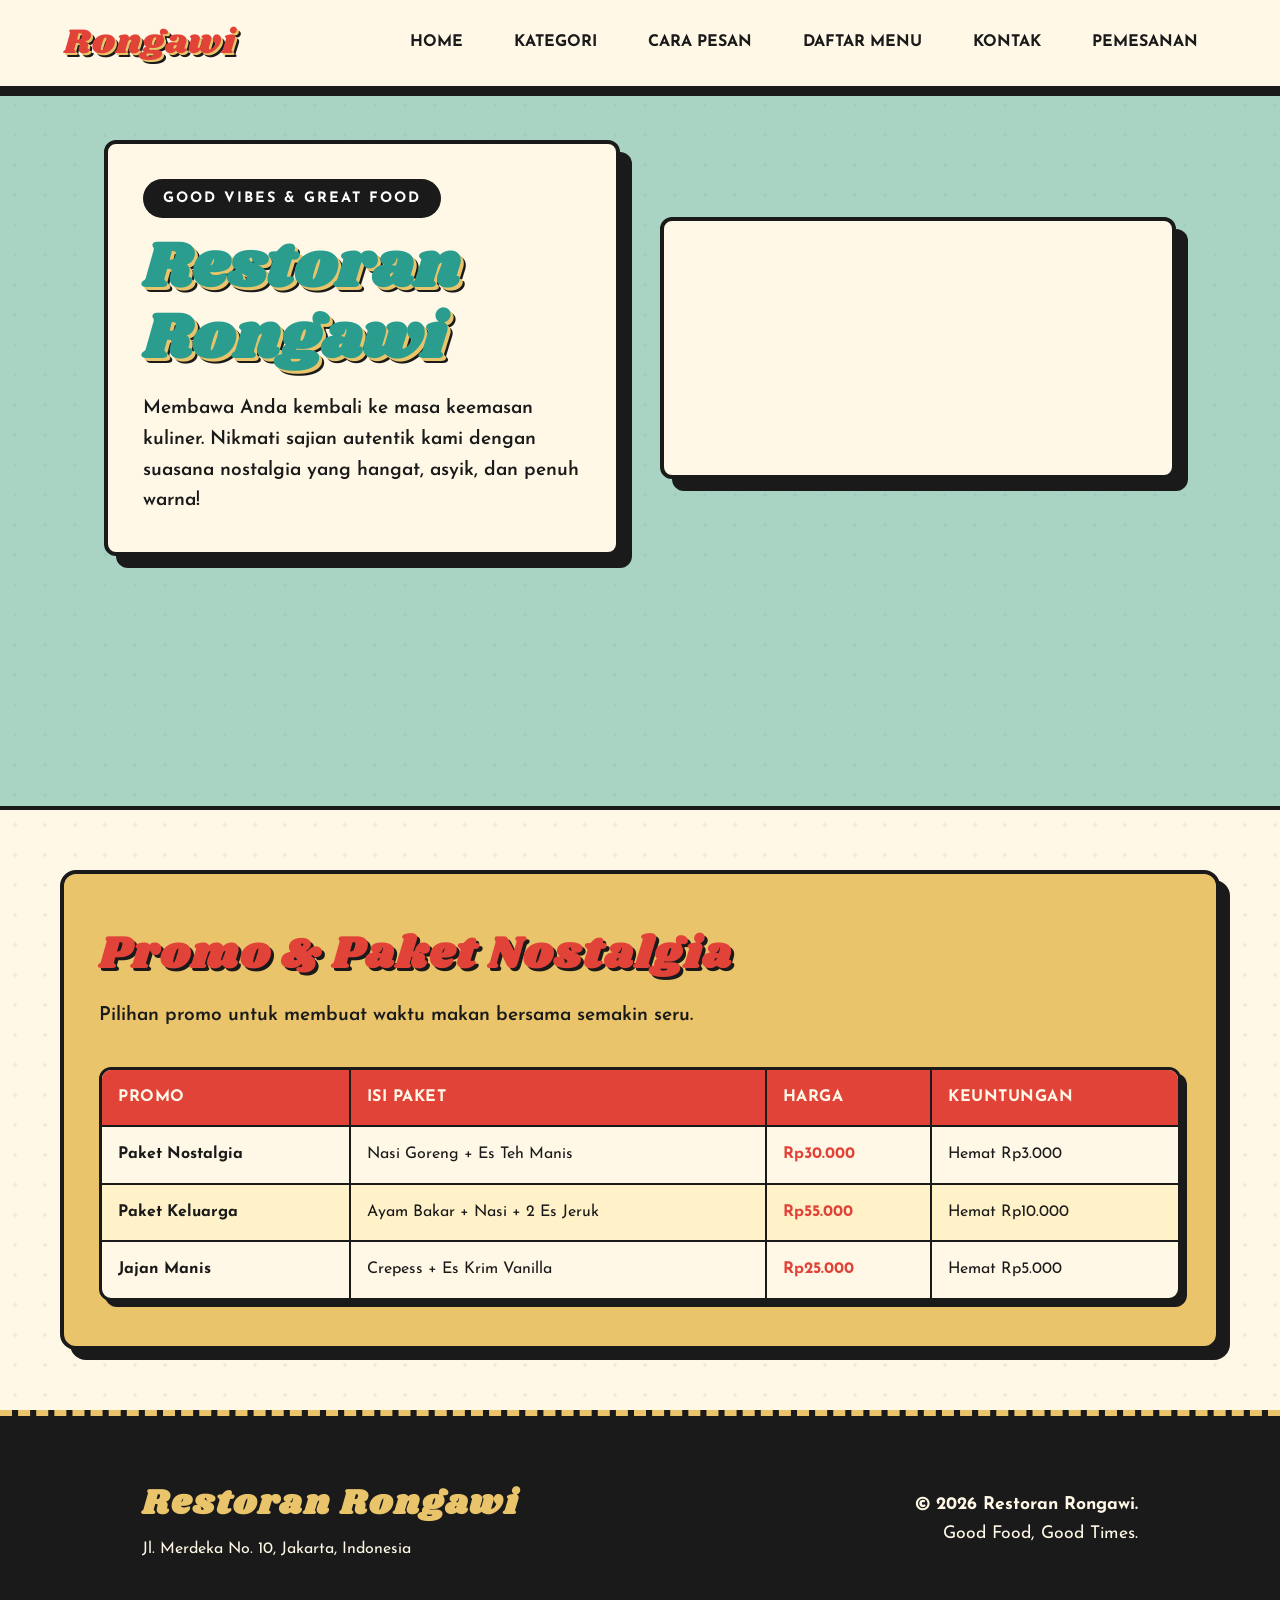
==== commit 66c9d4ef: "Add files via upload" ====
--- a/index.html
+++ b/index.html
@@ -22,6 +22,7 @@
         <li><a href="cara-pesan.html">Cara Pesan</a></li>
         <li><a href="daftar-menu.html">Daftar Menu</a></li>
         <li><a href="kontak.html">Kontak</a></li>
+        <li><a href="pemesanan.html">Pemesanan</a></li>
       </ul>
     </nav>
 
@@ -35,8 +36,8 @@
               <h1>Restoran Rongawi</h1>
               <p class="intro">
                 Membawa Anda kembali ke masa keemasan kuliner. Nikmati sajian
-                autentik kami dengan suasana nostalgia yang hangat, asyik, dan penuh
-                warna!
+                autentik kami dengan suasana nostalgia yang hangat, asyik, dan
+                penuh warna!
               </p>
             </div>
           </td>
--- a/style.css
+++ b/style.css
@@ -30,6 +30,7 @@
   background-size: 30px 30px;
 }
 
+/* Navigasi Utama */
 .navbar {
   background-color: var(--bg-main);
   border-bottom: 4px solid var(--border-color);
@@ -47,7 +48,9 @@
   font-family: var(--font-heading);
   font-size: 2.2rem;
   color: var(--accent-red);
-  text-shadow: 2px 2px 0px var(--accent-yellow), 4px 4px 0px var(--border-color);
+  text-shadow:
+    2px 2px 0px var(--accent-yellow),
+    4px 4px 0px var(--border-color);
   letter-spacing: 1px;
 }
 
@@ -69,16 +72,19 @@
   transition: all 0.2s ease;
 }
 
-.nav-links li a:hover {
+.nav-links li a:hover,
+.nav-links li a[aria-current="page"] {
   background-color: var(--accent-yellow);
   border: 2px solid var(--border-color);
   box-shadow: 3px 3px 0px var(--border-color);
 }
 
+/* Hero Section */
 .hero {
   position: relative;
   min-height: 80vh;
-  background: url("https://images.unsplash.com/photo-1555396273-367ea4eb4db5?auto=format&fit=crop&w=1920&q=80") center/cover no-repeat;
+  background: url("https://images.unsplash.com/photo-1555396273-367ea4eb4db5?auto=format&fit=crop&w=1920&q=80")
+    center/cover no-repeat;
   border-bottom: 4px solid var(--border-color);
   padding: 50px 5%;
 }
@@ -133,7 +139,9 @@
   font-family: var(--font-heading);
   font-size: 4rem;
   color: var(--accent-teal);
-  text-shadow: 3px 3px 0px var(--accent-yellow), 5px 5px 0px var(--text-main);
+  text-shadow:
+    3px 3px 0px var(--accent-yellow),
+    5px 5px 0px var(--text-main);
   margin-bottom: 20px;
   line-height: 1.1;
 }
@@ -159,6 +167,7 @@
   display: block;
 }
 
+/* Kontainer Utama */
 .container {
   max-width: 1200px;
   margin: 60px auto;
@@ -220,6 +229,7 @@
   width: 65%;
 }
 
+/* Style Tabel */
 .category-table,
 .steps-table,
 .contact-table,
@@ -376,6 +386,271 @@
   box-shadow: 6px 6px 0px var(--border-color);
 }
 
+/* Tabel Foto Menu */
+.menu-photo-table {
+  width: 100%;
+  border-collapse: separate;
+  border-spacing: 0;
+  border: 4px solid var(--border-color);
+  border-radius: 12px;
+  overflow: hidden;
+  background: var(--bg-card);
+  box-shadow: 8px 8px 0 var(--border-color);
+}
+
+.menu-photo-table th,
+.menu-photo-table td {
+  padding: 14px;
+  border-right: 2px solid var(--border-color);
+  border-bottom: 2px solid var(--border-color);
+  text-align: left;
+  vertical-align: middle;
+}
+
+.menu-photo-table th:last-child,
+.menu-photo-table td:last-child {
+  border-right: 0;
+}
+
+.menu-photo-table tr:last-child td {
+  border-bottom: 0;
+}
+
+.menu-photo-table th {
+  background: var(--accent-red);
+  color: var(--bg-main);
+  text-transform: uppercase;
+  font-weight: 700;
+}
+
+.menu-photo-table tbody tr:nth-child(even) {
+  background: #fff1c8;
+}
+
+.menu-photo-table td:first-child {
+  width: 180px;
+  text-align: center;
+}
+
+.menu-photo-table td:first-child img {
+  width: 150px;
+  height: 110px;
+  object-fit: cover;
+  display: block;
+  margin: auto;
+  border: 3px solid var(--border-color);
+  border-radius: 8px;
+}
+
+.menu-photo-table td:nth-child(2) {
+  color: var(--accent-teal);
+  font-size: 1.15rem;
+}
+
+.menu-photo-table td:nth-child(4),
+.menu-photo-table td:nth-child(5) {
+  font-weight: 700;
+}
+
+.menu-photo-table td:nth-child(4) {
+  color: var(--accent-red);
+  white-space: nowrap;
+}
+
+/* Section & Form Pemesanan */
+.booking-section {
+  background: var(--accent-yellow);
+  padding: 40px;
+  border: 4px solid var(--border-color);
+  border-radius: 16px;
+  box-shadow: 10px 10px 0 var(--border-color);
+}
+
+.booking-form {
+  max-width: 850px;
+  margin: 0 auto;
+}
+
+.form-grid {
+  display: grid;
+  grid-template-columns: repeat(2, minmax(0, 1fr));
+  gap: 22px;
+}
+
+.form-group {
+  margin-bottom: 22px;
+}
+
+.form-group > label,
+.form-title {
+  display: block;
+  font-weight: 700;
+  margin-bottom: 8px;
+}
+
+.booking-form input[type="text"],
+.booking-form input[type="tel"],
+.booking-form input[type="date"],
+.booking-form input[type="number"],
+.booking-form select {
+  width: 100%;
+  padding: 13px 14px;
+  border: 2px solid var(--border-color);
+  border-radius: 8px;
+  background: #fffdf6;
+  font-size: 1rem;
+}
+
+.form-card {
+  background: var(--bg-main);
+  border: 3px solid var(--border-color);
+  border-radius: 12px;
+  padding: 20px;
+  margin: 22px 0;
+  box-shadow: 5px 5px 0 var(--border-color);
+}
+
+.menu-options {
+  display: grid;
+  grid-template-columns: repeat(2, minmax(0, 1fr));
+  gap: 12px;
+}
+
+.menu-option {
+  display: grid;
+  grid-template-columns: auto 1fr 95px;
+  align-items: center;
+  gap: 10px;
+  padding: 10px;
+  border: 2px solid #d8cba8;
+  border-radius: 8px;
+  background: white;
+}
+
+.menu-option input[type="number"] {
+  padding: 8px;
+  min-width: 0;
+}
+
+.menu-option label {
+  font-weight: 600;
+}
+
+.category-heading {
+  margin: 16px 0 10px;
+  color: var(--accent-red);
+  font-weight: 700;
+}
+
+.payment-options {
+  display: flex;
+  flex-wrap: wrap;
+  gap: 12px;
+}
+
+.payment-option {
+  flex: 1 1 210px;
+  padding: 14px;
+  border: 2px solid #d8cba8;
+  border-radius: 10px;
+  background: white;
+}
+
+.payment-option label {
+  display: flex;
+  align-items: center;
+  gap: 9px;
+  font-weight: 700;
+  cursor: pointer;
+}
+
+.payment-logos {
+  display: flex;
+  gap: 8px;
+  align-items: center;
+  margin: 8px 0 0 26px;
+}
+
+.pay-logo {
+  display: inline-flex;
+  align-items: center;
+  justify-content: center;
+  min-width: 54px;
+  height: 30px;
+  padding: 0 7px;
+  border: 1px solid #ddd;
+  border-radius: 5px;
+  background: white;
+  font:
+    700 12px Arial,
+    sans-serif;
+}
+
+.visa {
+  color: #173a8a;
+  font-style: italic;
+}
+
+.mastercard {
+  color: #d92727;
+}
+
+.ewallet {
+  font-size: 12px;
+  font-weight: 700;
+  color: #273b83;
+}
+
+.payment-detail {
+  margin-top: 15px;
+}
+
+.payment-detail[hidden] {
+  display: none;
+}
+
+.form-actions {
+  display: flex;
+  flex-wrap: wrap;
+  gap: 12px;
+  margin-top: 24px;
+}
+
+.submit-button,
+.reset-button {
+  padding: 13px 24px;
+  border: 3px solid var(--border-color);
+  border-radius: 30px;
+  font-size: 1rem;
+  font-weight: 700;
+  cursor: pointer;
+  box-shadow: 4px 4px 0 var(--border-color);
+  transition:
+    transform 0.2s ease,
+    box-shadow 0.2s ease;
+}
+
+.submit-button {
+  background: var(--accent-red);
+  color: white;
+}
+
+.reset-button {
+  background: white;
+  color: var(--text-main);
+}
+
+.submit-button:hover,
+.reset-button:hover {
+  transform: translateY(-2px);
+}
+
+.form-note {
+  margin-top: 12px;
+  font-size: 0.9rem;
+}
+
+/* Footer */
 footer {
   background-color: var(--text-main);
   color: var(--bg-main);
@@ -411,6 +686,7 @@
   font-weight: 700;
 }
 
+/* Tampilan Responsif */
 @media (max-width: 992px) {
   .hero {
     min-height: auto;
@@ -451,6 +727,21 @@
 
   .container {
     margin: 45px auto;
+  }
+}
+
+@media (max-width: 700px) {
+  .booking-section {
+    padding: 24px 16px;
+  }
+
+  .form-grid,
+  .menu-options {
+    grid-template-columns: 1fr;
+  }
+
+  .menu-option {
+    grid-template-columns: auto 1fr 82px;
   }
 }
 
@@ -517,10 +808,16 @@
   }
 
   .menu-table,
-  .promo-table {
+  .promo-table,
+  .menu-photo-table {
     display: block;
     overflow-x: auto;
     white-space: nowrap;
+  }
+
+  .menu-photo-table td:first-child img {
+    width: 120px;
+    height: 90px;
   }
 
   .footer-table,
@@ -536,88 +833,3 @@
     margin-top: 20px;
   }
 }
-
-
-/* Tabel daftar menu dengan foto asli */
-.menu-photo-table {
-  width: 100%;
-  border-collapse: separate;
-  border-spacing: 0;
-  border: 4px solid var(--border-color);
-  border-radius: 12px;
-  overflow: hidden;
-  background: var(--bg-card);
-  box-shadow: 8px 8px 0 var(--border-color);
-}
-
-.menu-photo-table th,
-.menu-photo-table td {
-  padding: 14px;
-  border-right: 2px solid var(--border-color);
-  border-bottom: 2px solid var(--border-color);
-  text-align: left;
-  vertical-align: middle;
-}
-
-.menu-photo-table th:last-child,
-.menu-photo-table td:last-child {
-  border-right: 0;
-}
-
-.menu-photo-table tr:last-child td {
-  border-bottom: 0;
-}
-
-.menu-photo-table th {
-  background: var(--accent-red);
-  color: var(--bg-main);
-  text-transform: uppercase;
-  font-weight: 700;
-}
-
-.menu-photo-table tbody tr:nth-child(even) {
-  background: #fff1c8;
-}
-
-.menu-photo-table td:first-child {
-  width: 180px;
-  text-align: center;
-}
-
-.menu-photo-table td:first-child img {
-  width: 150px;
-  height: 110px;
-  object-fit: cover;
-  display: block;
-  margin: auto;
-  border: 3px solid var(--border-color);
-  border-radius: 8px;
-}
-
-.menu-photo-table td:nth-child(2) {
-  color: var(--accent-teal);
-  font-size: 1.15rem;
-}
-
-.menu-photo-table td:nth-child(4),
-.menu-photo-table td:nth-child(5) {
-  font-weight: 700;
-}
-
-.menu-photo-table td:nth-child(4) {
-  color: var(--accent-red);
-  white-space: nowrap;
-}
-
-@media (max-width: 768px) {
-  .menu-photo-table {
-    display: block;
-    overflow-x: auto;
-    white-space: nowrap;
-  }
-
-  .menu-photo-table td:first-child img {
-    width: 120px;
-    height: 90px;
-  }
-}
